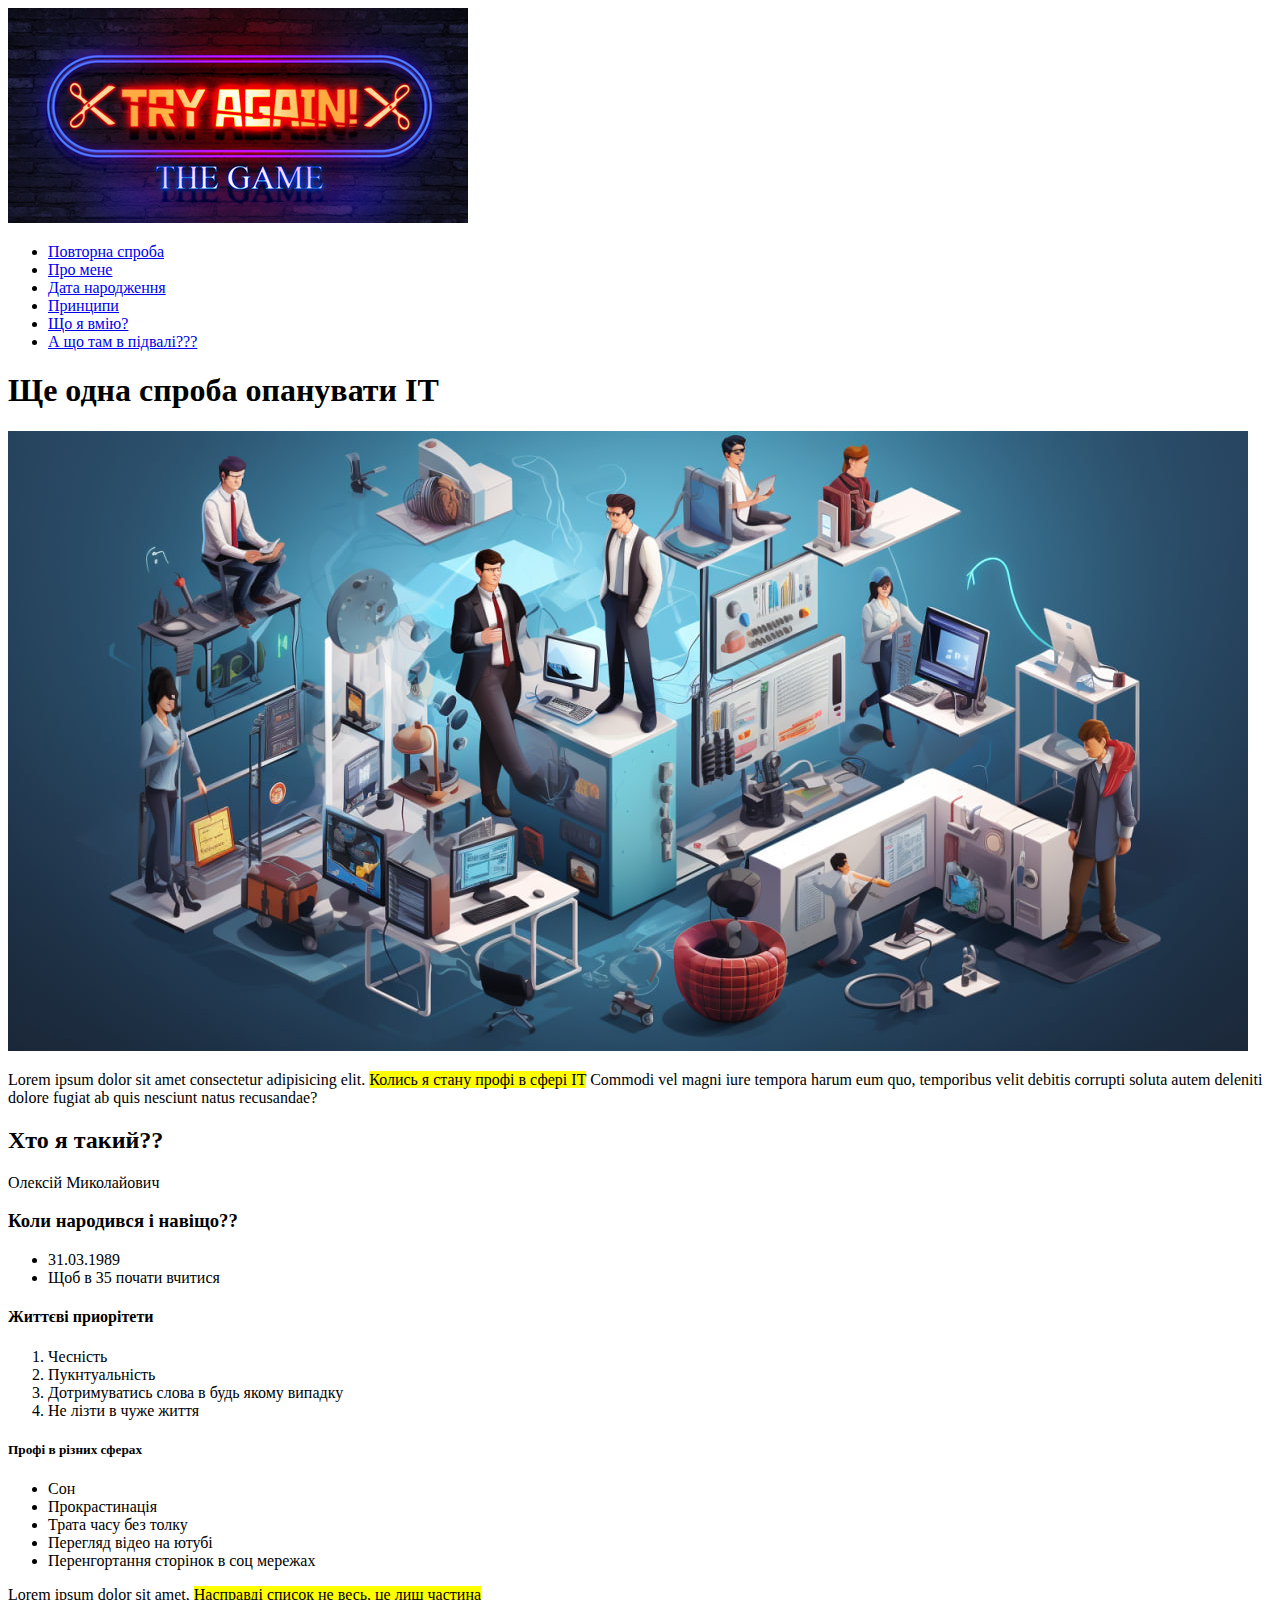
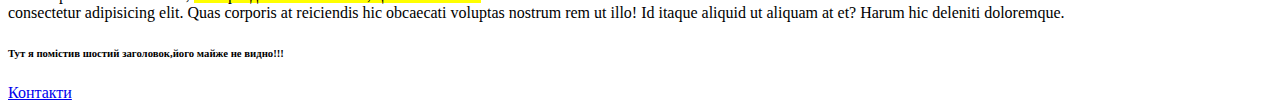
==== lesson_2/index.html @ 855a5254 "Add files via upload" ====
<!DOCTYPE html>
<html lang="uk">

<head>
	<meta charset="UTF-8">
	<meta name="viewport" content="width=device-width, initial-scale=1.0">
	<title>Lesson 2 </title>
</head>

<body>
	<header>
		<div>
			<img src="img/header-img.jpeg" alt="Описання певної гри">
			<ul>
				<li><a href="#section-1">Повторна спроба</a>
				</li>
				<li><a href="#section-2">Про мене</a>
				</li>
				<li><a href="#section-3">Дата народження</a>
				</li>
				<li><a href="#section-4">Принципи</a>
				</li>
				<li><a href="#section-5">Що я вмію?</a>
				</li>
				<li><a href="#section-6">А що там в підвалі???</a>
				</li>
			</ul>
		</div>
	</header>
	<main>
		<div>
			<h1 id="section-1">Ще одна спроба опанувати IT</h1>
			<img src="img/image-1.png" alt="Різноманістіть сфери програмування">
			<p>
				Lorem ipsum dolor sit amet consectetur adipisicing elit. <mark>Колись я стану профі в сфері IT</mark>
				Commodi vel magni iure tempora harum eum quo,
				temporibus velit debitis corrupti soluta autem deleniti dolore fugiat ab quis nesciunt natus recusandae?
			</p>
		</div>

		<div>
			<h2 id="section-2">Хто я такий??</h2>
			<p>
				<span>Олексій Миколайович</span>
			</p>
		</div>

		<div>
			<h3 id="section-3">Коли народився і навіщо??</h3>
			<ul>
				<li>31.03.1989</li>
				<li>Щоб в 35 почати вчитися</li>
			</ul>
		</div>

		<div>
			<h4 id="section-4">Життєві приорітети</h4>
			<ol>
				<li>Чесність</li>
				<li>Пукнтуальність</li>
				<li>Дотримуватись слова в будь якому випадку</li>
				<li>Не лізти в чуже життя</li>
			</ol>
		</div>

		<div>
			<h5 id="section-5">Профі в різних сферах</h5>
			<ul>
				<li>Сон</li>
				<li>Прокрастинація</li>
				<li>Трата часу без толку</li>
				<li>Перегляд відео на ютубі</li>
				<li>Перенгортання сторінок в соц мережах</li>
			</ul>
			<p>
				Lorem ipsum dolor sit amet, <mark>Насправді список не весь, це лиш частина</mark> <br>consectetur
				adipisicing elit. Quas corporis at reiciendis hic obcaecati
				voluptas nostrum rem ut illo! Id itaque aliquid ut aliquam at et? Harum hic deleniti doloremque.
			</p>
		</div>

	</main>
	<footer>
		<div>
			<h6 id="section-6">Тут я помістив шостий заголовок,його майже не видно!!!</h6>
			<a target="_blank" href="contacts.html">Контакти</a>
		</div>
	</footer>


</body>

</html>
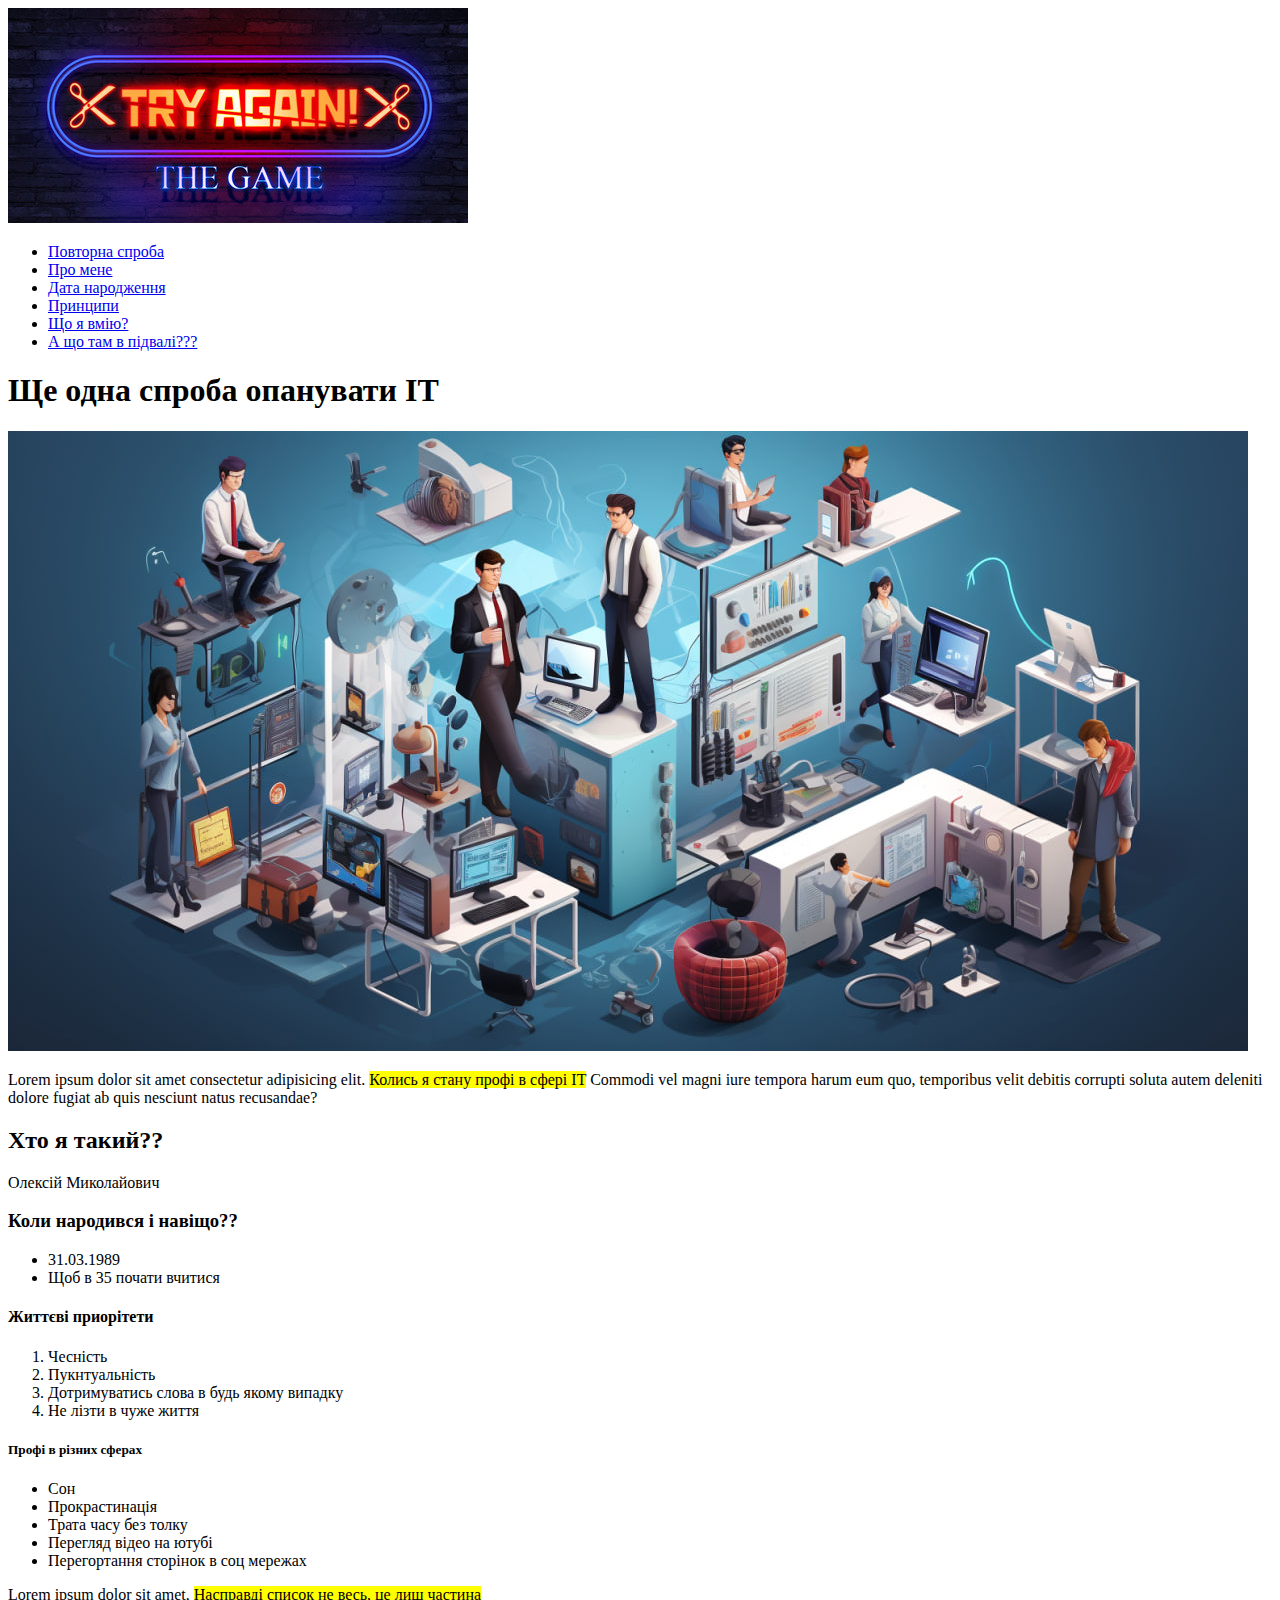
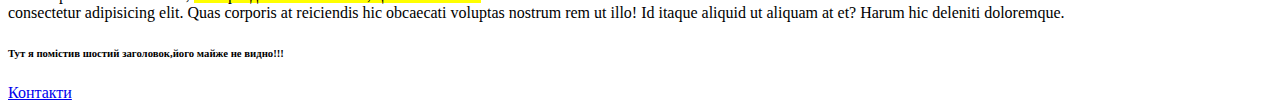
==== commit 35430641: "Update index.html" ====
--- a/lesson_2/index.html
+++ b/lesson_2/index.html
@@ -70,7 +70,7 @@
 				<li>Прокрастинація</li>
 				<li>Трата часу без толку</li>
 				<li>Перегляд відео на ютубі</li>
-				<li>Перенгортання сторінок в соц мережах</li>
+				<li>Перегортання сторінок в соц мережах</li>
 			</ul>
 			<p>
 				Lorem ipsum dolor sit amet, <mark>Насправді список не весь, це лиш частина</mark> <br>consectetur
@@ -90,4 +90,4 @@
 
 </body>
 
-</html>+</html>
